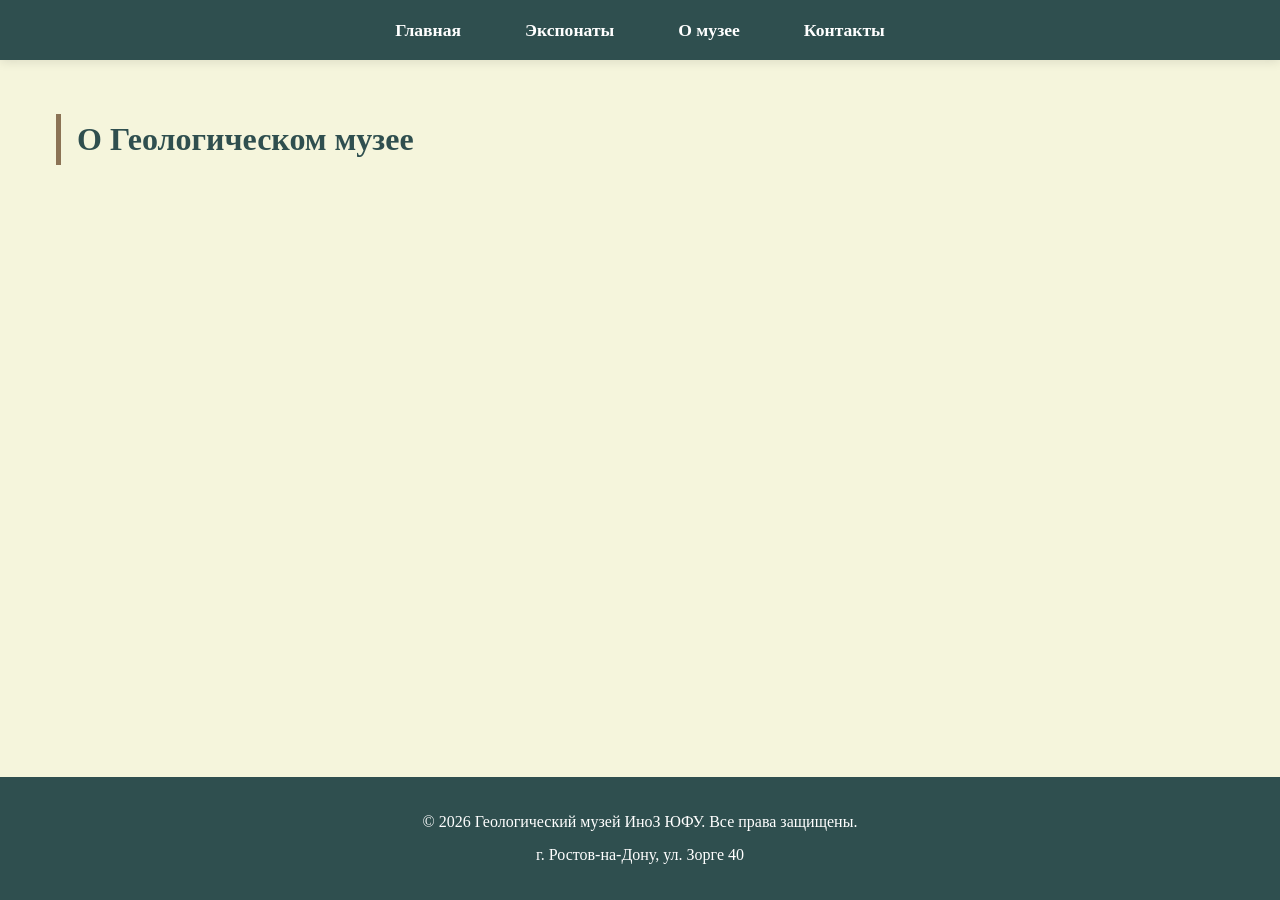
==== about.html @ 8312a9af "Добавлены стили" ====
<!DOCTYPE html>
<html lang="ru">
<head>
    <meta charset="UTF-8">
    <meta name="viewport" content="width=device-width, initial-scale=1.0, user-scalable=yes">
    <title>О музее</title>
    <link rel="stylesheet" href="css/normalize.css">
    <link rel="stylesheet" href="css/styles.css">
</head>
<body>
    <header>
        <nav class="main-nav">
            <ul>
                <li><a href="index.html">Главная</a></li>
                <li><a href="exhibits.html">Экспонаты</a></li>
                <li><a href="about.html">О музее</a></li>
                <li><a href="contacts.html">Контакты</a></li>
            </ul>
        </nav>
    </header>

    <main>
        <h1>О Геологическом музее</h1>
    </main>

    <footer>
        <p>© 2026 Геологический музей ИноЗ ЮФУ. Все права защищены.</p>
        <p>г. Ростов-на-Дону, ул. Зорге 40</p>
    </footer>
</body>
</html>
---- css/styles.css ----
:root {
    --dark-green: #2F4F4F;
    --gray: #5A5A5A;
    --beige: #F5F5DC;
    --white: #FFFFFF;
    --dark: #1E2A2A;
    --accent: #8B7355;
    --shadow: rgba(0, 0, 0, 0.1);
}

* {
    margin: 0;
    padding: 0;
    box-sizing: border-box;
}

body {
    font-family: 'Georgia', 'Times New Roman', Times, serif;
    background-color: var(--beige);
    color: var(--dark);
    line-height: 1.6;
    min-height: 100vh;
    display: flex;
    flex-direction: column;
}

.container {
    max-width: 1200px;
    margin: 0 auto;
    padding: 0 20px;
    width: 100%;
}

header {
    background-color: var(--dark-green);
    padding: 1rem 0;
    position: sticky;
    top: 0;
    z-index: 100;
    box-shadow: 0 2px 10px var(--shadow);
}

.main-nav ul {
    display: flex;
    justify-content: center;
    gap: 2rem;
    list-style: none;
    flex-wrap: wrap;
    padding: 0 1rem;
}

.main-nav a {
    color: var(--white);
    text-decoration: none;
    font-size: 1.1rem;
    font-weight: bold;
    padding: 0.5rem 1rem;
    transition: all 0.3s ease;
    border-radius: 5px;
}

.main-nav a:hover {
    background-color: var(--accent);
    color: var(--white);
}

main {
    max-width: 1200px;
    margin: 0 auto;
    padding: 2rem 1rem;
    flex: 1;
    width: 100%;
}

h1 {
    color: var(--dark-green);
    font-size: 2rem;
    margin-bottom: 1.5rem;
    border-left: 5px solid var(--accent);
    padding-left: 1rem;
}

h2 {
    color: var(--gray);
    font-size: 1.5rem;
    margin: 1.5rem 0 1rem;
}

.exhibits-grid {
    display: grid;
    grid-template-columns: repeat(3, 1fr);
    gap: 2rem;
    margin: 2rem 0;
}

.exhibit-card {
    background: var(--white);
    border-radius: 10px;
    overflow: hidden;
    box-shadow: 0 4px 8px var(--shadow);
    transition: transform 0.3s ease, box-shadow 0.3s ease;
}

.exhibit-card:hover {
    transform: translateY(-5px);
    box-shadow: 0 8px 16px var(--shadow);
}

.exhibit-card img {
    width: 100%;
    height: 200px;
    object-fit: cover;
}

.exhibit-card h3 {
    color: var(--dark-green);
    font-size: 1.3rem;
    padding: 0.8rem 1rem 0.3rem;
}

.exhibit-card p {
    padding: 0 1rem 1rem;
    color: var(--gray);
}

.button {
    display: inline-block;
    background-color: var(--dark-green);
    color: var(--white);
    padding: 0.8rem 1.5rem;
    text-decoration: none;
    border-radius: 5px;
    transition: background-color 0.3s ease;
    border: none;
    cursor: pointer;
    font-size: 1rem;
}

.button:hover {
    background-color: var(--accent);
}

footer {
    background-color: var(--dark-green);
    color: var(--white);
    text-align: center;
    padding: 1.5rem;
    margin-top: 2rem;
}

footer p {
    margin: 0.5rem 0;
}

@media (max-width: 1024px) {
    .exhibits-grid {
        grid-template-columns: repeat(2, 1fr);
        gap: 1.5rem;
    }
    
    h1 {
        font-size: 1.8rem;
    }
}

@media (max-width: 768px) {
    .main-nav ul {
        gap: 0.8rem;
    }
    
    .main-nav a {
        font-size: 0.9rem;
        padding: 0.3rem 0.6rem;
    }
    
    .exhibits-grid {
        grid-template-columns: 1fr;
        gap: 1rem;
    }
    
    h1 {
        font-size: 1.5rem;
    }
    
    h2 {
        font-size: 1.2rem;
    }
    
    main {
        padding: 1rem;
    }
}

@media (max-width: 480px) {
    .main-nav ul {
        flex-direction: column;
        align-items: center;
        gap: 0.5rem;
    }
    
    .main-nav a {
        display: block;
        width: 100%;
        text-align: center;
    }
    
    h1 {
        font-size: 1.3rem;
    }
}
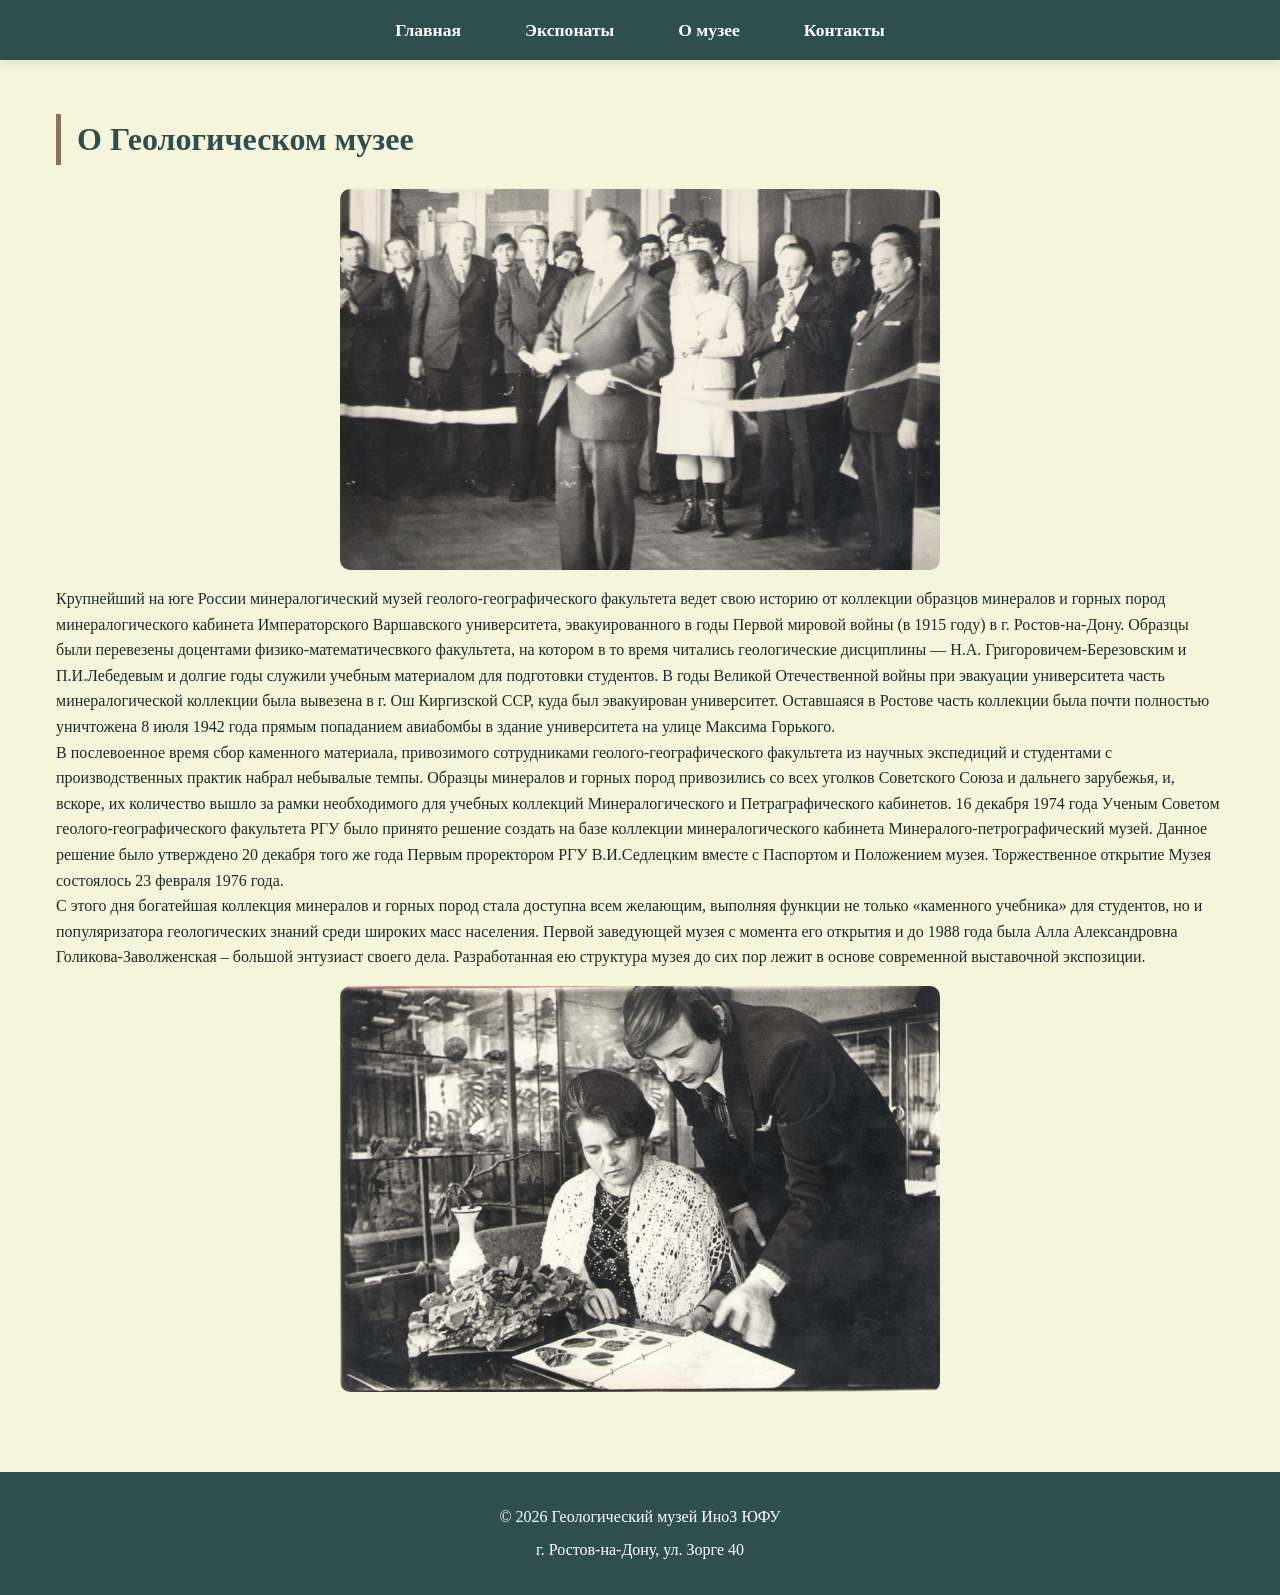
==== commit 6a615647: "Добавлены описания, картинки, JavaScript для открытия фото" ====
--- a/about.html
+++ b/about.html
@@ -21,10 +21,19 @@
 
     <main>
         <h1>О Геологическом музее</h1>
+
+<img src="images/museum.jpg" style="width: 100%; max-width: 600px; height: auto; display: block; margin: 1rem auto; border-radius: 10px;">
+
+    <p> Крупнейший на юге России минералогический музей геолого-географического факультета ведет свою историю от коллекции образцов минералов и горных пород минералогического кабинета Императорского Варшавского университета, эвакуированного в годы Первой мировой войны (в 1915 году) в г. Ростов-на-Дону. Образцы были перевезены доцентами физико-математичесвкого факультета, на котором в то время читались геологические дисциплины — Н.А. Григоровичем-Березовским и П.И.Лебедевым и долгие годы служили учебным материалом для подготовки студентов. В годы Великой Отечественной войны при эвакуации университета часть минералогической коллекции была вывезена в г. Ош Киргизской ССР, куда был эвакуирован университет. Оставшаяся в Ростове часть коллекции была почти полностью уничтожена 8 июля 1942 года прямым попаданием авиабомбы в здание университета на улице Максима Горького. </p>
+    <p> В послевоенное время сбор каменного материала,  привозимого сотрудниками геолого-географического факультета  из научных экспедиций и студентами с производственных практик набрал небывалые темпы. Образцы минералов и горных пород привозились со всех уголков Советского Союза и дальнего зарубежья, и, вскоре, их количество вышло за рамки необходимого для учебных коллекций Минералогического и Петраграфического кабинетов. 16 декабря 1974 года Ученым Советом геолого-географического факультета РГУ было принято решение создать на базе коллекции минералогического кабинета Минералого-петрографический музей.  Данное решение было утверждено 20 декабря того же года Первым проректором РГУ В.И.Седлецким вместе с Паспортом и Положением музея. Торжественное открытие Музея состоялось 23 февраля 1976 года. </p>
+    <p> C этого дня богатейшая коллекция минералов и горных пород стала доступна всем желающим, выполняя  функции не только  «каменного учебника» для студентов, но и популяризатора геологических знаний среди широких масс населения. Первой заведующей музея с момента его открытия и до 1988 года была Алла Александровна Голикова-Заволженская – большой энтузиаст своего дела. Разработанная ею структура музея до сих пор лежит в основе современной выставочной экспозиции. </p>
+
+<img src="images/history.jpg" style="width: 100%; max-width: 600px; height: auto; display: block; margin: 1rem auto; border-radius: 10px;">
+   
     </main>
 
     <footer>
-        <p>© 2026 Геологический музей ИноЗ ЮФУ. Все права защищены.</p>
+        <p>© 2026 Геологический музей ИноЗ ЮФУ</p>
         <p>г. Ростов-на-Дону, ул. Зорге 40</p>
     </footer>
 </body>
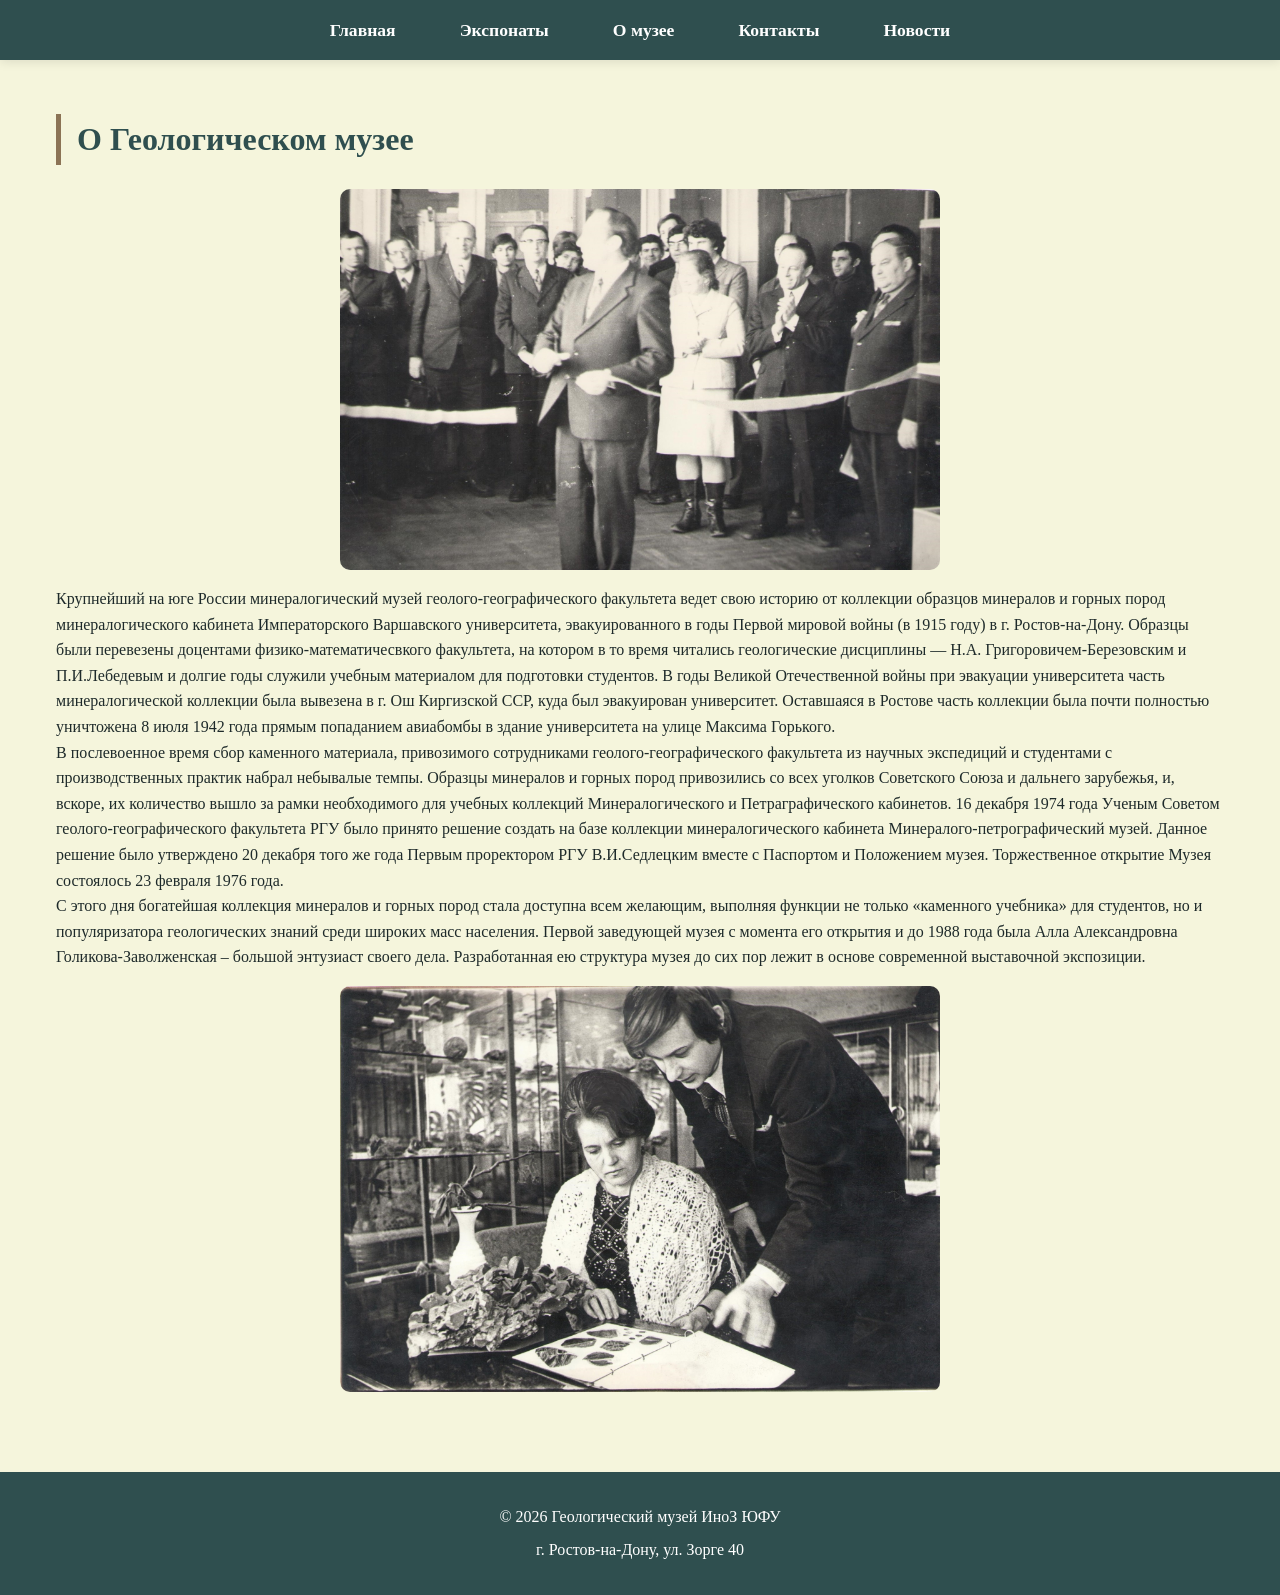
==== commit 39a3495a: "fix: Добавлен раздел Новости" ====
--- a/about.html
+++ b/about.html
@@ -15,6 +15,7 @@
                 <li><a href="exhibits.html">Экспонаты</a></li>
                 <li><a href="about.html">О музее</a></li>
                 <li><a href="contacts.html">Контакты</a></li>
+                <li><a href="news.html">Новости</a></li>
             </ul>
         </nav>
     </header>
